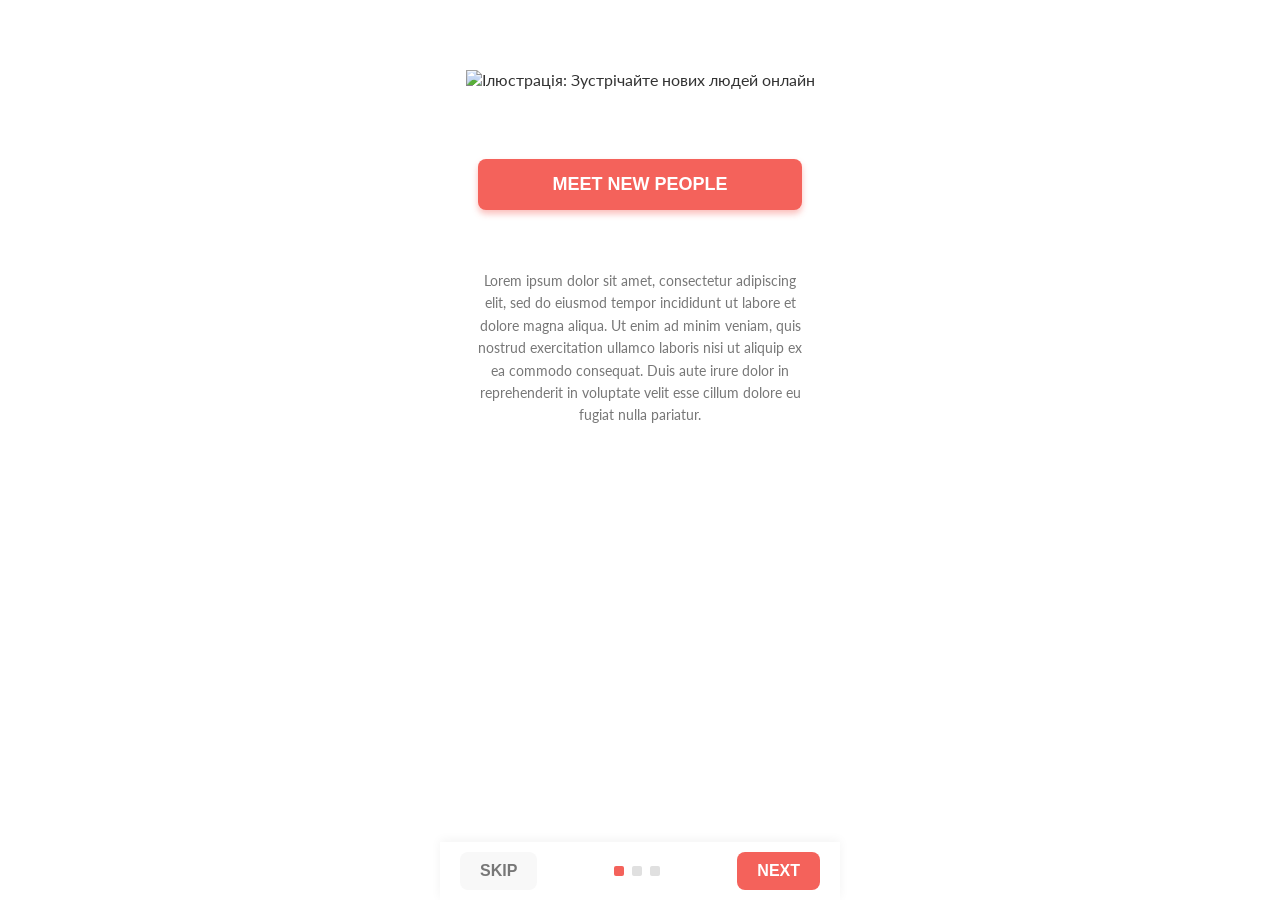
==== додаток/index.html @ 5628f010 "feat: зміна круглих кнопок на квадратні" ====
<!DOCTYPE html>
<html lang="uk">
<head>
  <meta charset="UTF-8">
  <meta name="viewport" content="width=device-width, initial-scale=1.0">
  <title>Сайт Знайомств</title>
  <link href="https://fonts.googleapis.com/css2?family=Lato:wght@400;700;900&display=swap" rel="stylesheet">
  <style>
    body {
      font-family: 'Lato', sans-serif;
      margin: 0;
      padding: 0;
      display: flex;
      justify-content: center;
      align-items: flex-start;
      min-height: 100vh;
      background-color: #ffffff;
      color: #333;
      text-align: center;
    }

    .onboarding-container {
      width: 100%;
      max-width: 400px;
      padding: 20px;
      box-sizing: border-box;
      padding-bottom: 80px;
    }

    .illustration {
      width: 100%;
      padding-top: 50px;
      margin-bottom: 50px;
      display: flex;
      justify-content: center;
    }

    .illustration img {
      max-width: 100%;
      height: auto;
      display: block;
    }

    .main-button {
      width: 90%;
      padding: 15px 30px;
      margin: 20px auto;
      border: none;
      border-radius: 8px;
      background-color: #f4625b;
      color: white;
      font-size: 18px;
      font-weight: bold;
      text-transform: uppercase;
      cursor: pointer;
      box-shadow: 0 4px 6px rgba(244, 98, 91, 0.4);
      transition: background-color 0.3s;
    }

    .description {
      margin: 40px 0;
      padding: 0 15px;
      font-size: 14px;
      line-height: 1.6;
      color: #777;
      text-align: center;
    }

    .bottom-navigation {
      display: flex;
      justify-content: space-between;
      align-items: center;
      width: 100%;
      position: fixed;
      bottom: 0;
      left: 50%;
      transform: translateX(-50%);
      max-width: 400px;
      padding: 10px 20px;
      box-sizing: border-box;
      background-color: white;
      box-shadow: 0 -2px 10px rgba(0,0,0,0.05);
      z-index: 1000;
    }

    .nav-button {
      padding: 10px 20px;
      border: none;
      border-radius: 8px;
      font-size: 16px;
      font-weight: bold;
      cursor: pointer;
      transition: background-color 0.3s, color 0.3s;
      flex-shrink: 0;
    }

    .skip-button {
      background-color: #f8f8f8;
      color: #777;
      text-transform: uppercase;
    }

    .next-button {
      background-color: #f4625b;
      color: white;
      text-transform: uppercase;
    }

    .page-indicators {
      display: flex;
      justify-content: center;
      align-items: center;
      flex-grow: 1;
    }

    .square-dot {
      width: 10px;
      height: 10px;
      border-radius: 2px;
      margin: 0 4px;
      background-color: #e0e0e0;
      transition: background-color 0.3s;
    }

    .square-dot.active {
      background-color: #f4625b;
    }
  </style>
</head>
<body>
<div class="onboarding-container">
  <div class="illustration">
    <img src="фото1.svg" alt="Ілюстрація: Зустрічайте нових людей онлайн">
  </div>

  <button class="main-button">MEET NEW PEOPLE</button>

  <p class="description">
    Lorem ipsum dolor sit amet, consectetur adipiscing elit,
    sed do eiusmod tempor incididunt ut labore et dolore
    magna aliqua. Ut enim ad minim veniam, quis nostrud
    exercitation ullamco laboris nisi ut aliquip ex ea commodo
    consequat. Duis aute irure dolor in reprehenderit in
    voluptate velit esse cillum dolore eu fugiat nulla pariatur.
  </p>

  <div class="bottom-navigation">
    <button class="nav-button skip-button">SKIP</button>

    <div class="page-indicators">
      <div class="square-dot active"></div>
      <div class="square-dot"></div>
      <div class="square-dot"></div>
    </div>

    <button class="nav-button next-button">NEXT</button>
  </div>
</div>
</body>
</html>
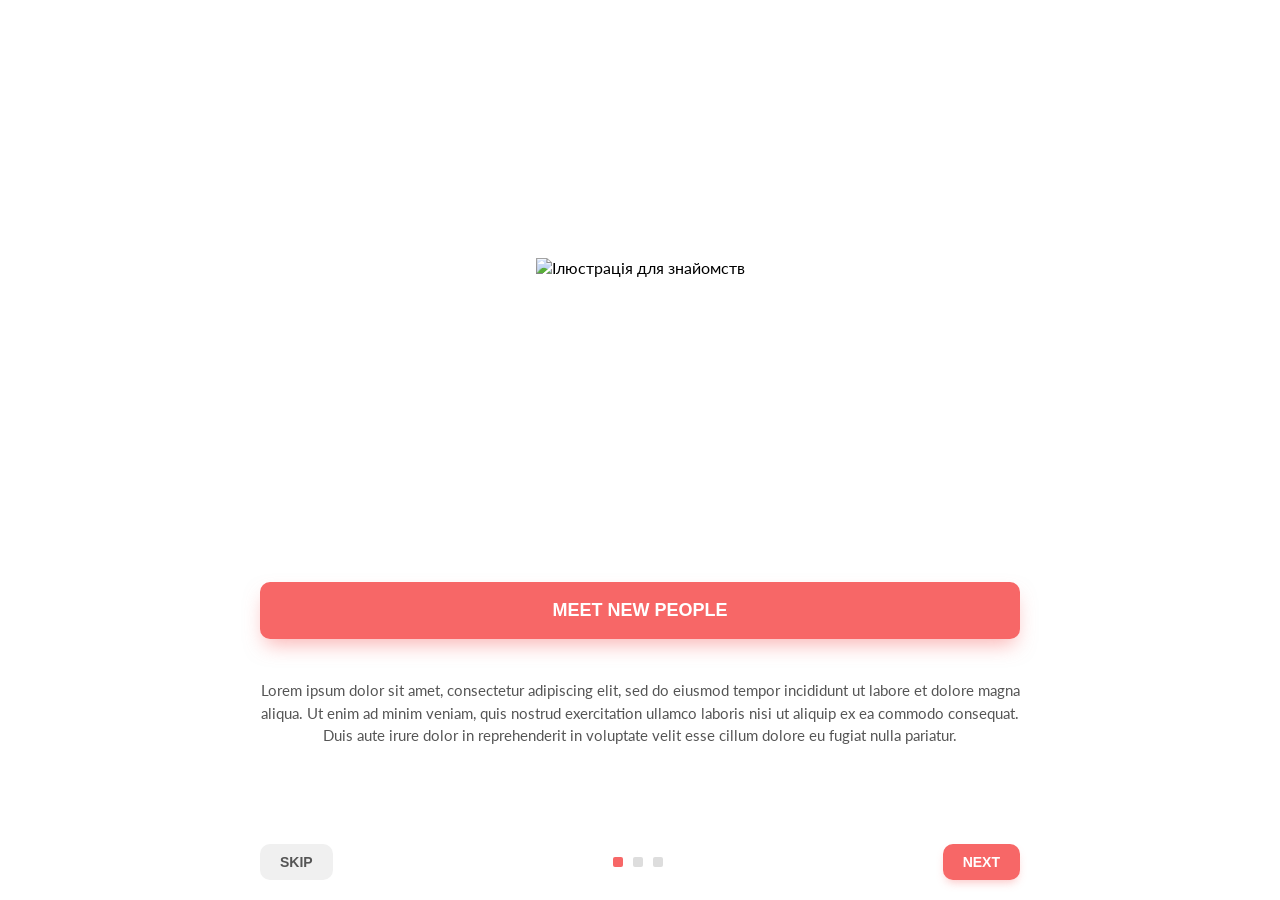
==== commit 77bb936e: "feat: написання коду для сайду знайомств: сторінка 1" ====
--- a/додаток/index.html
+++ b/додаток/index.html
@@ -3,158 +3,192 @@
 <head>
   <meta charset="UTF-8">
   <meta name="viewport" content="width=device-width, initial-scale=1.0">
-  <title>Сайт Знайомств</title>
+  <title>FATED - Вітання</title>
+  <script src="https://cdn.tailwindcss.com"></script>
   <link href="https://fonts.googleapis.com/css2?family=Lato:wght@400;700;900&display=swap" rel="stylesheet">
   <style>
+    @tailwind base;
+    @tailwind components;
+    @tailwind utilities;
+
+    :root {
+      --main-red: #f76767;
+      --skip-grey: #f0f0f0;
+      --text-color: #555;
+      --button-radius: 10px;
+      --content-max-width: 800px;
+    }
+
     body {
       font-family: 'Lato', sans-serif;
       margin: 0;
       padding: 0;
       display: flex;
       justify-content: center;
-      align-items: flex-start;
+      align-items: center;
       min-height: 100vh;
-      background-color: #ffffff;
-      color: #333;
-      text-align: center;
+      background-color: white;
     }
 
-    .onboarding-container {
+    .splash-wrapper {
       width: 100%;
-      max-width: 400px;
+      max-width: var(--content-max-width);
       padding: 20px;
       box-sizing: border-box;
-      padding-bottom: 80px;
+      display: flex;
+      flex-direction: column;
+      align-items: center;
+      text-align: center;
+      min-height: 100vh;
+      justify-content: space-between;
     }
 
-    .illustration {
+    .illustration-container {
       width: 100%;
-      padding-top: 50px;
-      margin-bottom: 50px;
+      height: 55vh;
       display: flex;
       justify-content: center;
+      align-items: center;
+      max-width: 600px;
     }
 
-    .illustration img {
+    .illustration-container img {
       max-width: 100%;
-      height: auto;
-      display: block;
+      max-height: 100%;
+      object-fit: contain;
     }
 
-    .main-button {
-      width: 90%;
-      padding: 15px 30px;
-      margin: 20px auto;
+
+    .text-content-container {
+      width: 100%;
+      max-width: var(--content-max-width);
+    }
+
+    @media (max-width: 640px) {
+      .text-content-container {
+        max-width: 100%;
+        padding: 0 20px;
+      }
+    }
+
+
+    .main-action-button {
+      width: 100%;
+      margin-left: auto;
+      margin-right: auto;
+      padding: 18px 0;
+      margin-top: 20px;
+      margin-bottom: 25px;
       border: none;
-      border-radius: 8px;
-      background-color: #f4625b;
+      border-radius: var(--button-radius);
+      background-color: var(--main-red);
       color: white;
       font-size: 18px;
-      font-weight: bold;
+      font-weight: 700;
       text-transform: uppercase;
       cursor: pointer;
-      box-shadow: 0 4px 6px rgba(244, 98, 91, 0.4);
-      transition: background-color 0.3s;
+      box-shadow: 0 10px 20px -5px rgba(247, 103, 103, 0.5);
+      transition: all 0.2s;
     }
 
-    .description {
-      margin: 40px 0;
-      padding: 0 15px;
-      font-size: 14px;
-      line-height: 1.6;
-      color: #777;
-      text-align: center;
+    .main-action-button:hover {
+      box-shadow: 0 5px 10px -3px rgba(247, 103, 103, 0.3);
     }
 
-    .bottom-navigation {
+    .description-text {
+      color: var(--text-color);
+      font-size: 15px;
+      line-height: 1.5;
+      margin-bottom: 40px;
+      font-weight: 400;
+    }
+
+    .bottom-nav {
+      width: 100%;
       display: flex;
       justify-content: space-between;
       align-items: center;
-      width: 100%;
-      position: fixed;
-      bottom: 0;
-      left: 50%;
-      transform: translateX(-50%);
-      max-width: 400px;
-      padding: 10px 20px;
-      box-sizing: border-box;
-      background-color: white;
-      box-shadow: 0 -2px 10px rgba(0,0,0,0.05);
-      z-index: 1000;
+      padding-top: 10px;
+      max-width: var(--content-max-width);
     }
+
+    @media (max-width: 640px) {
+      .bottom-nav {
+        max-width: 100%;
+        padding: 10px 20px;
+      }
+    }
+
 
     .nav-button {
       padding: 10px 20px;
       border: none;
-      border-radius: 8px;
-      font-size: 16px;
+      border-radius: var(--button-radius);
+      font-size: 14px;
       font-weight: bold;
+      text-transform: uppercase;
       cursor: pointer;
-      transition: background-color 0.3s, color 0.3s;
-      flex-shrink: 0;
+      transition: background-color 0.2s;
     }
 
-    .skip-button {
-      background-color: #f8f8f8;
-      color: #777;
-      text-transform: uppercase;
+    .nav-skip {
+      background-color: var(--skip-grey);
+      color: var(--text-color);
     }
 
-    .next-button {
-      background-color: #f4625b;
+    .nav-next {
+      background-color: var(--main-red);
       color: white;
-      text-transform: uppercase;
+      box-shadow: 0 5px 10px -3px rgba(247, 103, 103, 0.4);
     }
 
-    .page-indicators {
+    .pagination-dots {
       display: flex;
-      justify-content: center;
-      align-items: center;
-      flex-grow: 1;
+      gap: 10px;
     }
 
-    .square-dot {
+    .dot {
       width: 10px;
       height: 10px;
       border-radius: 2px;
-      margin: 0 4px;
-      background-color: #e0e0e0;
-      transition: background-color 0.3s;
+      background-color: #ddd;
+      transition: background-color 0.2s;
     }
 
-    .square-dot.active {
-      background-color: #f4625b;
+    .dot.active {
+      background-color: var(--main-red);
     }
   </style>
 </head>
 <body>
-<div class="onboarding-container">
-  <div class="illustration">
-    <img src="фото1.svg" alt="Ілюстрація: Зустрічайте нових людей онлайн">
+
+<div class="splash-wrapper">
+
+  <div class="illustration-container">
+    <img src="photo1.svg" alt="Ілюстрація для знайомств">
   </div>
 
-  <button class="main-button">MEET NEW PEOPLE</button>
+  <div class="text-content-container">
 
-  <p class="description">
-    Lorem ipsum dolor sit amet, consectetur adipiscing elit,
-    sed do eiusmod tempor incididunt ut labore et dolore
-    magna aliqua. Ut enim ad minim veniam, quis nostrud
-    exercitation ullamco laboris nisi ut aliquip ex ea commodo
-    consequat. Duis aute irure dolor in reprehenderit in
-    voluptate velit esse cillum dolore eu fugiat nulla pariatur.
-  </p>
+    <button class="main-action-button">MEET NEW PEOPLE</button>
 
-  <div class="bottom-navigation">
-    <button class="nav-button skip-button">SKIP</button>
+    <p class="description-text">
+      Lorem ipsum dolor sit amet, consectetur adipiscing elit, sed do eiusmod tempor incididunt ut labore et dolore magna aliqua. Ut enim ad minim veniam, quis nostrud exercitation ullamco laboris nisi ut aliquip ex ea commodo consequat. Duis aute irure dolor in reprehenderit in voluptate velit esse cillum dolore eu fugiat nulla pariatur.
+    </p>
+  </div>
 
-    <div class="page-indicators">
-      <div class="square-dot active"></div>
-      <div class="square-dot"></div>
-      <div class="square-dot"></div>
+  <div class="bottom-nav">
+    <button class="nav-button nav-skip">SKIP</button>
+
+    <div class="pagination-dots">
+      <div class="dot active"></div>
+      <div class="dot"></div>
+      <div class="dot"></div>
     </div>
 
-    <button class="nav-button next-button">NEXT</button>
+    <button class="nav-button nav-next">NEXT</button>
   </div>
 </div>
+
 </body>
 </html>
